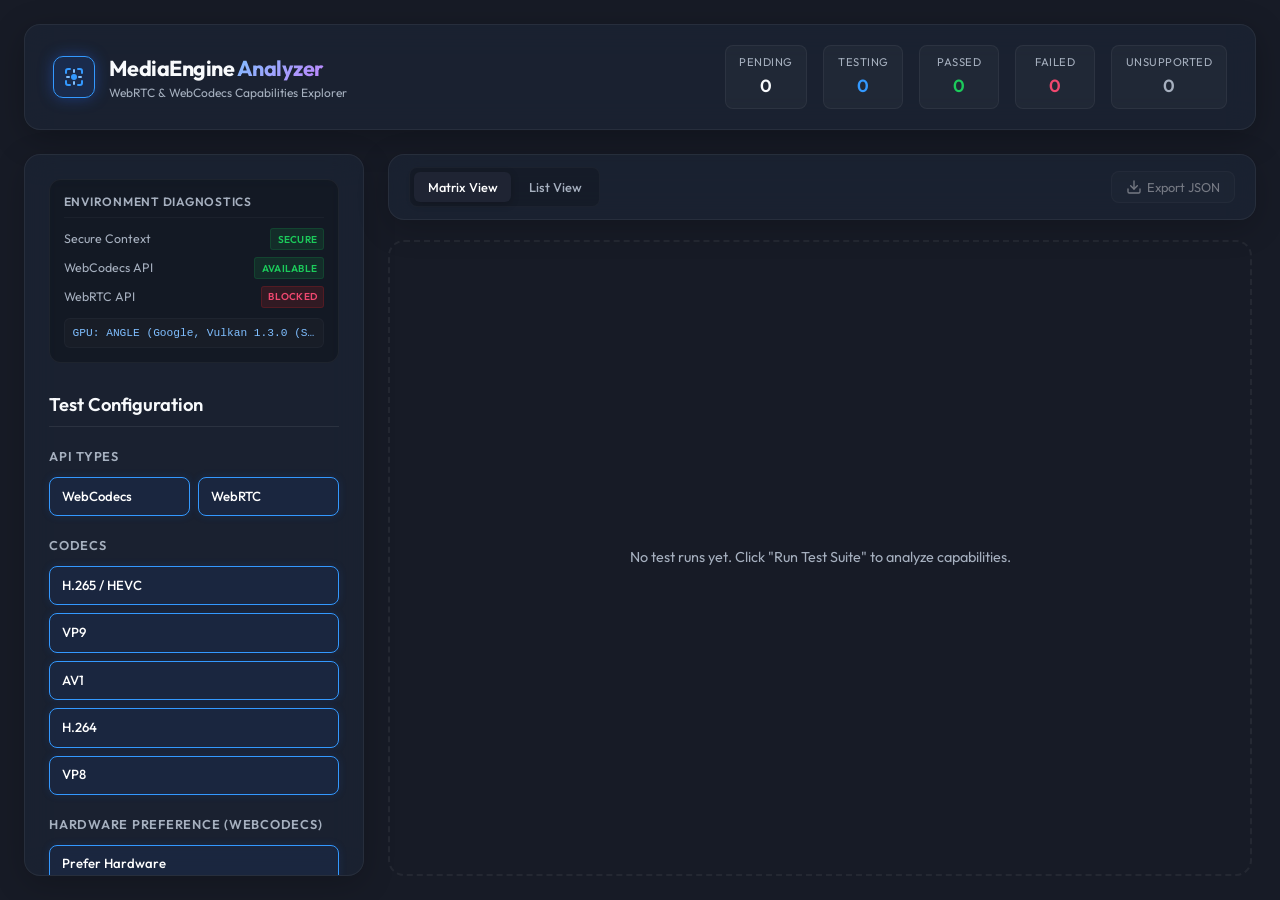
==== video2/index.html @ fad77665 "New video test" ====
<!DOCTYPE html>
<html lang="en">
<head>
    <meta charset="UTF-8">
    <meta name="viewport" content="width=device-width, initial-scale=1.0">
    <title>WebRTC &amp; WebCodecs Capability Analyzer</title>
    <meta name="description" content="A premium, comprehensive capability testing dashboard for WebRTC and WebCodecs across various H265, VP9, AV1, VP8, and H264 configurations.">
    
    <!-- Premium Google Font -->
    <link rel="preconnect" href="https://fonts.googleapis.com">
    <link rel="preconnect" href="https://fonts.gstatic.com" crossorigin>
    <link href="https://fonts.googleapis.com/css2?family=Outfit:wght@300;400;500;600;700&display=swap" rel="stylesheet">
    
    <!-- Main Style Sheet -->
    <link rel="stylesheet" href="index.css">
</head>
<body>
    <div class="app-container">
        <!-- Top Navigation / Header -->
        <header class="app-header">
            <div class="logo-section">
                <div class="logo-icon">
                    <!-- Creative WebRTC/WebCodecs SVG Icon -->
                    <svg width="24" height="24" viewBox="0 0 24 24" fill="none" xmlns="http://www.w3.org/2000/svg">
                        <path d="M4 8V6C4 4.89543 4.89543 4 6 4H8" stroke="var(--accent-color)" stroke-width="2" stroke-linecap="round"/>
                        <path d="M20 8V6C20 4.89543 19.1046 4 18 4H16" stroke="var(--accent-color)" stroke-width="2" stroke-linecap="round"/>
                        <path d="M4 16V18C4 19.1046 4.89543 20 6 20H8" stroke="var(--accent-color)" stroke-width="2" stroke-linecap="round"/>
                        <path d="M20 16V18C20 19.1046 19.1046 20 18 20H16" stroke="var(--accent-color)" stroke-width="2" stroke-linecap="round"/>
                        <circle cx="12" cy="12" r="3" fill="var(--accent-color)"/>
                        <path d="M12 5V7" stroke="var(--accent-color-light)" stroke-width="2" stroke-linecap="round"/>
                        <path d="M12 17V19" stroke="var(--accent-color-light)" stroke-width="2" stroke-linecap="round"/>
                        <path d="M5 12H7" stroke="var(--accent-color-light)" stroke-width="2" stroke-linecap="round"/>
                        <path d="M17 12H19" stroke="var(--accent-color-light)" stroke-width="2" stroke-linecap="round"/>
                    </svg>
                </div>
                <div class="logo-text">
                    <h1>MediaEngine <span class="gradient-text">Analyzer</span></h1>
                    <p class="tagline">WebRTC &amp; WebCodecs Capabilities Explorer</p>
                </div>
            </div>
            <div class="stats-summary-bar" id="statsSummaryBar">
                <div class="stat-box">
                    <span class="stat-label">Pending</span>
                    <span class="stat-val" id="statPendingCount">0</span>
                </div>
                <div class="stat-box text-primary">
                    <span class="stat-label">Testing</span>
                    <span class="stat-val" id="statTestingCount">0</span>
                </div>
                <div class="stat-box text-success">
                    <span class="stat-label">Passed</span>
                    <span class="stat-val" id="statPassedCount">0</span>
                </div>
                <div class="stat-box text-danger">
                    <span class="stat-label">Failed</span>
                    <span class="stat-val" id="statFailedCount">0</span>
                </div>
                <div class="stat-box text-muted">
                    <span class="stat-label">Unsupported</span>
                    <span class="stat-val" id="statUnsupportedCount">0</span>
                </div>
            </div>
        </header>

        <!-- Main Dashboard Layout -->
        <main class="dashboard-layout">
            <!-- Left Sidebar: Configuration -->
            <aside class="config-panel glass">
                <!-- Diagnostics Environment Probe Panel -->
                <div class="diagnostics-card" id="diagnosticsCard">
                    <h3 class="diagnostics-title">Environment Diagnostics</h3>
                    <div class="diag-grid">
                        <div class="diag-item">
                            <span class="label">Secure Context</span>
                            <span class="badge badge-pending" id="diagContext">-</span>
                        </div>
                        <div class="diag-item">
                            <span class="label">WebCodecs API</span>
                            <span class="badge badge-pending" id="diagWebCodecs">-</span>
                        </div>
                        <div class="diag-item">
                            <span class="label">WebRTC API</span>
                            <span class="badge badge-pending" id="diagWebRTC">-</span>
                        </div>
                    </div>
                    <div class="diag-gpu" id="diagGpu">GPU: Probing...</div>
                </div>

                <h2 class="section-title">Test Configuration</h2>
                
                <!-- Test Mode Selector -->
                <div class="config-group">
                    <h3>API Types</h3>
                    <div class="checkbox-grid">
                        <label class="checkbox-btn">
                            <input type="checkbox" id="cfgWebCodecs" checked>
                            <span>WebCodecs</span>
                        </label>
                        <label class="checkbox-btn">
                            <input type="checkbox" id="cfgWebRTC" checked>
                            <span>WebRTC</span>
                        </label>
                    </div>
                </div>

                <!-- Codec Checkboxes -->
                <div class="config-group">
                    <h3>Codecs</h3>
                    <div class="checkbox-grid vertical">
                        <label class="checkbox-btn">
                            <input type="checkbox" id="codecH265" checked>
                            <span>H.265 / HEVC</span>
                        </label>
                        <label class="checkbox-btn">
                            <input type="checkbox" id="codecVP9" checked>
                            <span>VP9</span>
                        </label>
                        <label class="checkbox-btn">
                            <input type="checkbox" id="codecAV1" checked>
                            <span>AV1</span>
                        </label>
                        <label class="checkbox-btn">
                            <input type="checkbox" id="codecH264" checked>
                            <span>H.264</span>
                        </label>
                        <label class="checkbox-btn">
                            <input type="checkbox" id="codecVP8" checked>
                            <span>VP8</span>
                        </label>
                    </div>
                </div>

                <!-- Hardware Preferences -->
                <div class="config-group">
                    <h3>Hardware Preference (WebCodecs)</h3>
                    <div class="checkbox-grid vertical">
                        <label class="checkbox-btn">
                            <input type="checkbox" id="hwPreferHardware" checked>
                            <span>Prefer Hardware</span>
                        </label>
                        <label class="checkbox-btn">
                            <input type="checkbox" id="hwPreferSoftware" checked>
                            <span>Prefer Software</span>
                        </label>
                        <label class="checkbox-btn">
                            <input type="checkbox" id="hwNoPreference" checked>
                            <span>No Preference</span>
                        </label>
                    </div>
                </div>

                <!-- Resoltuions -->
                <div class="config-group">
                    <h3>Resolutions</h3>
                    <div class="checkbox-grid">
                        <label class="checkbox-btn">
                            <input type="checkbox" id="res1080p" checked>
                            <span>1080p</span>
                        </label>
                        <label class="checkbox-btn">
                            <input type="checkbox" id="res720p" checked>
                            <span>720p</span>
                        </label>
                        <label class="checkbox-btn">
                            <input type="checkbox" id="res360p" checked>
                            <span>360p</span>
                        </label>
                        <label class="checkbox-btn">
                            <input type="checkbox" id="res180p" checked>
                            <span>180p</span>
                        </label>
                    </div>
                </div>

                <!-- Scalability Modes -->
                <div class="config-group">
                    <h3>Scalability Modes</h3>
                    <div class="select-all-buttons">
                        <button type="button" class="btn-mini" id="btnSelectAllScalability">All</button>
                        <button type="button" class="btn-mini" id="btnSelectNoneScalability">None</button>
                    </div>
                    <div class="checkbox-grid vertical scrollable" id="scalabilityContainer">
                        <!-- Populated dynamically from codec-utils -->
                    </div>
                </div>

                <!-- Execution Settings -->
                <div class="config-group">
                    <h3>Settings</h3>
                    <div class="settings-inputs">
                        <div class="input-field">
                            <label for="cfgConcurrency">Concurrency</label>
                            <input type="number" id="cfgConcurrency" min="1" max="5" value="2">
                        </div>
                        <div class="input-field">
                            <label for="cfgTimeout">Timeout (s)</label>
                            <input type="number" id="cfgTimeout" min="5" max="30" value="10">
                        </div>
                    </div>
                </div>

                <!-- Actions -->
                <div class="action-buttons">
                    <button id="btnRunSuite" class="btn btn-primary">Run Test Suite</button>
                    <button id="btnCancelSuite" class="btn btn-secondary" disabled>Cancel Suite</button>
                </div>
            </aside>

            <!-- Right Section: Dashboard Viewer -->
            <section class="dashboard-viewer">
                <!-- View Controls & Status -->
                <div class="view-header glass">
                    <div class="view-toggle-buttons">
                        <button id="btnViewMatrix" class="btn-view active">Matrix View</button>
                        <button id="btnViewList" class="btn-view">List View</button>
                    </div>
                    <div class="export-actions">
                        <button id="btnExportJSON" class="btn-mini-action" disabled>
                            <svg width="16" height="16" viewBox="0 0 24 24" fill="none" stroke="currentColor" stroke-width="2" stroke-linecap="round" stroke-linejoin="round">
                                <path d="M21 15v4a2 2 0 0 1-2 2H5a2 2 0 0 1-2-2v-4"/>
                                <polyline points="7 10 12 15 17 10"/>
                                <line x1="12" y1="15" x2="12" y2="3"/>
                            </svg>
                            Export JSON
                        </button>
                    </div>
                </div>

                <!-- Matrix View Container -->
                <div id="matrixViewContainer" class="results-container matrix-active">
                    <!-- Dynamically populated interactive tables -->
                    <div class="empty-state" id="matrixEmptyState">
                        <p>No test runs yet. Click "Run Test Suite" to analyze capabilities.</p>
                    </div>
                </div>

                <!-- List View Container -->
                <div id="listViewContainer" class="results-container list-hidden scrollable">
                    <!-- Filter bar for list view -->
                    <div class="list-filter-bar">
                        <input type="text" id="listSearchInput" placeholder="Filter by codec, resolution, mode...">
                        <select id="listStatusFilter">
                            <option value="all">All Statuses</option>
                            <option value="passed">Passed</option>
                            <option value="failed">Failed</option>
                            <option value="unsupported">Unsupported</option>
                            <option value="pending">Pending/Testing</option>
                        </select>
                    </div>
                    <div class="list-grid" id="listGrid">
                        <!-- Populated dynamically -->
                    </div>
                </div>
            </section>
        </main>
    </div>

    <!-- Interactive Overlay Detail Modal -->
    <div id="detailModal" class="modal-overlay">
        <div class="modal-content glass">
            <div class="modal-header">
                <h3 id="modalTitle">Test Details</h3>
                <button class="close-button" id="btnModalClose">&times;</button>
            </div>
            <div class="modal-body scrollable">
                <div class="modal-summary-grid">
                    <div class="summary-item">
                        <span class="label">Codec</span>
                        <span class="value" id="modalCodec">-</span>
                    </div>
                    <div class="summary-item">
                        <span class="label">API Type</span>
                        <span class="value" id="modalApiType">-</span>
                    </div>
                    <div class="summary-item">
                        <span class="label">Resolution</span>
                        <span class="value" id="modalResolution">-</span>
                    </div>
                    <div class="summary-item">
                        <span class="label">Scalability Mode</span>
                        <span class="value" id="modalScalability">-</span>
                    </div>
                    <div class="summary-item">
                        <span class="label">Hardware Preference</span>
                        <span class="value" id="modalHwPref">-</span>
                    </div>
                    <div class="summary-item">
                        <span class="label">Status</span>
                        <span class="value badge" id="modalStatus">-</span>
                    </div>
                </div>

                <div class="modal-section">
                    <h4>Execution Logs</h4>
                    <pre class="log-terminal" id="modalLogs"></pre>
                </div>

                <div class="modal-section" id="modalErrorSection">
                    <h4>Error Details</h4>
                    <div class="error-box" id="modalErrorText"></div>
                </div>

                <div class="modal-section">
                    <h4>Configuration Payload</h4>
                    <pre class="code-box" id="modalPayload"></pre>
                </div>
            </div>
        </div>
    </div>

    <!-- Hidden canvas for generating video frames for WebCodecs and WebRTC -->
    <canvas id="sharedCanvas" width="1920" height="1080" style="display:none;"></canvas>

    <!-- Interactive Toast Notifications -->
    <div class="toast-container" id="toastContainer"></div>

    <!-- Web Application Script Modules -->
    <script type="module" src="app.js"></script>
</body>
</html>
---- video2/index.css ----
:root {
    --bg-color: hsl(224, 25%, 12%);
    --bg-panel: hsl(224, 25%, 16%);
    --bg-glass: rgba(28, 37, 54, 0.65);
    --border-glass: rgba(255, 255, 255, 0.06);
    
    --text-color: hsl(210, 40%, 98%);
    --text-muted: hsl(215, 16%, 70%);
    
    --accent-color: hsl(210, 100%, 60%);
    --accent-color-light: hsl(210, 100%, 75%);
    --accent-color-hover: hsl(210, 100%, 50%);
    --accent-glow: rgba(37, 99, 235, 0.4);
    
    --success-color: hsl(142, 76%, 45%);
    --success-glow: rgba(22, 163, 74, 0.3);
    --danger-color: hsl(346, 84%, 61%);
    --danger-glow: rgba(220, 38, 38, 0.3);
    --warning-color: hsl(48, 96%, 53%);
    --warning-glow: rgba(202, 138, 4, 0.3);
    --muted-glow: rgba(107, 114, 128, 0.15);
}

* {
    box-sizing: border-box;
    margin: 0;
    padding: 0;
}

body {
    font-family: 'Outfit', sans-serif;
    background-color: var(--bg-color);
    color: var(--text-color);
    min-height: 100vh;
    overflow-x: hidden;
    line-height: 1.5;
}

/* Elegant Scrollbars */
::-webkit-scrollbar {
    width: 6px;
    height: 6px;
}
::-webkit-scrollbar-track {
    background: rgba(0, 0, 0, 0.15);
}
::-webkit-scrollbar-thumb {
    background: rgba(255, 255, 255, 0.12);
    border-radius: 4px;
}
::-webkit-scrollbar-thumb:hover {
    background: rgba(255, 255, 255, 0.25);
}

/* App Container */
.app-container {
    display: flex;
    flex-direction: column;
    height: 100vh;
    padding: 1.5rem;
    gap: 1.5rem;
}

/* Header */
.app-header {
    display: flex;
    justify-content: space-between;
    align-items: center;
    padding: 1.25rem 1.75rem;
    background: var(--bg-glass);
    backdrop-filter: blur(16px);
    -webkit-backdrop-filter: blur(16px);
    border: 1px solid var(--border-glass);
    border-radius: 16px;
    box-shadow: 0 8px 32px rgba(0, 0, 0, 0.25);
}

.logo-section {
    display: flex;
    align-items: center;
    gap: 0.85rem;
}

.logo-icon {
    display: flex;
    align-items: center;
    justify-content: center;
    width: 42px;
    height: 42px;
    background: rgba(37, 99, 235, 0.15);
    border: 1.5px solid var(--accent-color);
    border-radius: 10px;
    box-shadow: 0 0 15px var(--accent-glow);
}

.logo-text h1 {
    font-size: 1.35rem;
    font-weight: 700;
    letter-spacing: -0.5px;
}

.gradient-text {
    background: linear-gradient(135deg, var(--accent-color-light) 0%, #c084fc 100%);
    -webkit-background-clip: text;
    -webkit-text-fill-color: transparent;
}

.tagline {
    font-size: 0.75rem;
    color: var(--text-muted);
    font-weight: 400;
}

/* Stats summary bar */
.stats-summary-bar {
    display: flex;
    gap: 1rem;
}

.stat-box {
    display: flex;
    flex-direction: column;
    align-items: center;
    justify-content: center;
    min-width: 80px;
    padding: 0.5rem 0.85rem;
    background: rgba(255, 255, 255, 0.03);
    border: 1px solid rgba(255, 255, 255, 0.05);
    border-radius: 8px;
}

.stat-label {
    font-size: 0.7rem;
    color: var(--text-muted);
    text-transform: uppercase;
    letter-spacing: 0.5px;
    margin-bottom: 0.15rem;
}

.stat-val {
    font-size: 1.1rem;
    font-weight: 600;
}

.text-primary { color: var(--accent-color); }
.text-success { color: var(--success-color); }
.text-danger { color: var(--danger-color); }
.text-muted { color: var(--text-muted); }

/* Main Dashboard Layout */
.dashboard-layout {
    display: flex;
    flex: 1;
    gap: 1.5rem;
    min-height: 0; /* Allows children to scroll */
}

/* Glass container effect */
.glass {
    background: var(--bg-glass);
    backdrop-filter: blur(16px);
    -webkit-backdrop-filter: blur(16px);
    border: 1px solid var(--border-glass);
    border-radius: 16px;
    box-shadow: 0 8px 32px rgba(0, 0, 0, 0.2);
}

/* Sidebar Config Panel */
.config-panel {
    width: 340px;
    flex-shrink: 0;
    padding: 1.5rem;
    display: flex;
    flex-direction: column;
    gap: 1.25rem;
    overflow-y: auto;
}

.section-title {
    font-size: 1.15rem;
    font-weight: 600;
    border-bottom: 1px solid rgba(255, 255, 255, 0.08);
    padding-bottom: 0.5rem;
}

.config-group {
    display: flex;
    flex-direction: column;
    gap: 0.65rem;
}

.config-group h3 {
    font-size: 0.8rem;
    text-transform: uppercase;
    letter-spacing: 0.75px;
    color: var(--text-muted);
    font-weight: 600;
}

/* Checkbox layout */
.checkbox-grid {
    display: grid;
    grid-template-columns: 1fr 1fr;
    gap: 0.5rem;
}

.checkbox-grid.vertical {
    grid-template-columns: 1fr;
}

.checkbox-grid.scrollable {
    max-height: 180px;
    overflow-y: auto;
    padding-right: 4px;
}

.select-all-buttons {
    display: flex;
    gap: 0.5rem;
    margin-bottom: 0.25rem;
}

.checkbox-btn {
    position: relative;
    display: flex;
    align-items: center;
    gap: 0.5rem;
    padding: 0.55rem 0.75rem;
    background: rgba(255, 255, 255, 0.02);
    border: 1px solid rgba(255, 255, 255, 0.06);
    border-radius: 8px;
    cursor: pointer;
    font-size: 0.825rem;
    user-select: none;
    transition: all 0.2s ease;
}

.checkbox-btn input {
    position: absolute;
    opacity: 0;
    cursor: pointer;
    height: 0;
    width: 0;
}

.checkbox-btn span {
    z-index: 1;
}

.checkbox-btn::before {
    content: '';
    position: absolute;
    top: 0; left: 0; right: 0; bottom: 0;
    border-radius: 7px;
    background: var(--accent-color);
    opacity: 0;
    transition: opacity 0.2s ease;
    z-index: 0;
}

.checkbox-btn input:checked + span {
    color: #ffffff;
    font-weight: 500;
}

.checkbox-btn input:checked ~ ::before {
    opacity: 0.15;
}

.checkbox-btn:hover {
    border-color: rgba(255, 255, 255, 0.15);
    background: rgba(255, 255, 255, 0.04);
}

.checkbox-btn input:checked + span::before {
    /* Small tick/dot indicating selection */
}

.checkbox-btn:has(input:checked) {
    border-color: var(--accent-color);
    box-shadow: 0 0 8px rgba(37, 99, 235, 0.15);
    background: rgba(37, 99, 235, 0.08);
}

/* Action Inputs */
.settings-inputs {
    display: grid;
    grid-template-columns: 1fr 1fr;
    gap: 0.75rem;
}

.input-field {
    display: flex;
    flex-direction: column;
    gap: 0.35rem;
}

.input-field label {
    font-size: 0.75rem;
    color: var(--text-muted);
}

.input-field input {
    background: rgba(0, 0, 0, 0.2);
    border: 1px solid rgba(255, 255, 255, 0.08);
    border-radius: 8px;
    padding: 0.5rem 0.75rem;
    color: white;
    font-family: inherit;
    font-size: 0.85rem;
    outline: none;
    transition: border-color 0.2s;
}

.input-field input:focus {
    border-color: var(--accent-color);
}

/* Buttons */
.action-buttons {
    display: flex;
    flex-direction: column;
    gap: 0.5rem;
    margin-top: auto;
}

.btn {
    padding: 0.75rem 1rem;
    border: none;
    border-radius: 10px;
    font-family: inherit;
    font-size: 0.9rem;
    font-weight: 600;
    cursor: pointer;
    transition: all 0.2s ease;
    text-align: center;
}

.btn-primary {
    background: linear-gradient(135deg, var(--accent-color) 0%, #1d4ed8 100%);
    color: white;
    box-shadow: 0 4px 15px var(--accent-glow);
}

.btn-primary:hover:not(:disabled) {
    transform: translateY(-1px);
    box-shadow: 0 6px 20px rgba(37, 99, 235, 0.5);
}

.btn-primary:active:not(:disabled) {
    transform: translateY(1px);
}

.btn-secondary {
    background: rgba(255, 255, 255, 0.05);
    color: white;
    border: 1px solid rgba(255, 255, 255, 0.08);
}

.btn-secondary:hover:not(:disabled) {
    background: rgba(255, 255, 255, 0.08);
    border-color: rgba(255, 255, 255, 0.15);
}

.btn:disabled {
    opacity: 0.5;
    cursor: not-allowed;
    box-shadow: none !important;
    transform: none !important;
}

.btn-mini {
    padding: 0.2rem 0.5rem;
    font-size: 0.7rem;
    background: rgba(255, 255, 255, 0.04);
    border: 1px solid rgba(255, 255, 255, 0.08);
    border-radius: 4px;
    color: var(--text-muted);
    cursor: pointer;
    font-family: inherit;
}

.btn-mini:hover {
    background: rgba(255, 255, 255, 0.08);
    color: white;
}

/* Right Viewer Section */
.dashboard-viewer {
    flex: 1;
    display: flex;
    flex-direction: column;
    gap: 1.25rem;
    min-width: 0;
}

.view-header {
    display: flex;
    justify-content: space-between;
    align-items: center;
    padding: 0.75rem 1.25rem;
}

.view-toggle-buttons {
    display: flex;
    gap: 0.25rem;
    background: rgba(0, 0, 0, 0.15);
    padding: 0.25rem;
    border-radius: 8px;
    border: 1px solid rgba(255, 255, 255, 0.03);
}

.btn-view {
    padding: 0.45rem 0.85rem;
    border: none;
    border-radius: 6px;
    font-family: inherit;
    font-size: 0.8rem;
    font-weight: 500;
    color: var(--text-muted);
    background: transparent;
    cursor: pointer;
    transition: all 0.2s;
}

.btn-view.active {
    background: var(--bg-panel);
    color: white;
    box-shadow: 0 2px 8px rgba(0,0,0,0.2);
}

.btn-mini-action {
    display: inline-flex;
    align-items: center;
    gap: 0.35rem;
    padding: 0.45rem 0.85rem;
    background: rgba(255, 255, 255, 0.04);
    border: 1px solid rgba(255, 255, 255, 0.08);
    border-radius: 8px;
    color: white;
    font-family: inherit;
    font-size: 0.8rem;
    cursor: pointer;
    transition: background-color 0.2s;
}

.btn-mini-action:hover:not(:disabled) {
    background: rgba(255, 255, 255, 0.08);
}

.btn-mini-action:disabled {
    opacity: 0.4;
    cursor: not-allowed;
}

/* Matrix / Results Grid Layout */
.results-container {
    flex: 1;
    overflow-y: auto;
    display: flex;
    flex-direction: column;
    gap: 1.5rem;
    padding-right: 4px;
}

.matrix-active {
    display: flex;
}

.list-hidden {
    display: none;
}

.empty-state {
    display: flex;
    align-items: center;
    justify-content: center;
    flex: 1;
    border: 2px dashed rgba(255,255,255,0.06);
    border-radius: 16px;
    color: var(--text-muted);
    font-size: 0.9rem;
}

/* Matrix Table Designs */
.matrix-table-card {
    display: flex;
    flex-direction: column;
    gap: 0.75rem;
    padding: 1.25rem;
    background: var(--bg-panel);
    border: 1px solid rgba(255, 255, 255, 0.05);
    border-radius: 14px;
}

.matrix-card-title {
    font-size: 0.95rem;
    font-weight: 600;
    color: white;
    margin-bottom: 0.25rem;
}

.matrix-table-wrapper {
    overflow-x: auto;
    border-radius: 8px;
    border: 1px solid rgba(255, 255, 255, 0.04);
}

.matrix-table {
    width: 100%;
    border-collapse: collapse;
    text-align: left;
    font-size: 0.8rem;
}

.matrix-table th, .matrix-table td {
    padding: 0.65rem 0.75rem;
    border-bottom: 1px solid rgba(255, 255, 255, 0.04);
}

.matrix-table th {
    background: rgba(0, 0, 0, 0.2);
    font-weight: 500;
    color: var(--text-muted);
    white-space: nowrap;
}

.matrix-table tr:last-child td {
    border-bottom: none;
}

.codec-row-header {
    font-weight: 600;
    color: white;
    white-space: nowrap;
}

/* Cell Results */
.test-cell {
    cursor: pointer;
    text-align: center;
    transition: background-color 0.2s;
    min-width: 65px;
}

.cell-inner {
    display: inline-flex;
    align-items: center;
    justify-content: center;
    width: 24px;
    height: 24px;
    border-radius: 6px;
    font-size: 0.7rem;
    font-weight: 600;
}

.cell-passed {
    background: rgba(22, 163, 74, 0.15);
    color: var(--success-color);
    border: 1px solid rgba(22, 163, 74, 0.25);
}

.cell-passed:hover {
    background: rgba(22, 163, 74, 0.25);
}

.cell-failed {
    background: rgba(220, 38, 38, 0.15);
    color: var(--danger-color);
    border: 1px solid rgba(220, 38, 38, 0.25);
}

.cell-failed:hover {
    background: rgba(220, 38, 38, 0.25);
}

.cell-unsupported {
    background: rgba(255, 255, 255, 0.03);
    color: var(--text-muted);
    border: 1px solid rgba(255, 255, 255, 0.04);
}

.cell-unsupported:hover {
    background: rgba(255, 255, 255, 0.05);
}

.cell-pending {
    background: rgba(255, 255, 255, 0.02);
    border: 1px solid rgba(255, 255, 255, 0.03);
    color: rgba(255, 255, 255, 0.3);
}

.cell-testing {
    background: rgba(202, 138, 4, 0.15);
    color: var(--warning-color);
    border: 1px solid rgba(202, 138, 4, 0.25);
    animation: pulse 1.5s infinite;
}

@keyframes pulse {
    0% { opacity: 0.6; }
    50% { opacity: 1; }
    100% { opacity: 0.6; }
}

/* List View Elements */
.list-filter-bar {
    display: flex;
    gap: 0.75rem;
    margin-bottom: 1rem;
}

.list-filter-bar input {
    flex: 1;
    background: var(--bg-panel);
    border: 1px solid rgba(255, 255, 255, 0.06);
    border-radius: 8px;
    padding: 0.55rem 1rem;
    color: white;
    font-family: inherit;
    font-size: 0.85rem;
    outline: none;
}

.list-filter-bar select {
    background: var(--bg-panel);
    border: 1px solid rgba(255, 255, 255, 0.06);
    border-radius: 8px;
    padding: 0.55rem 1rem;
    color: white;
    font-family: inherit;
    font-size: 0.85rem;
    outline: none;
}

.list-grid {
    display: flex;
    flex-direction: column;
    gap: 0.5rem;
}

.list-item-row {
    display: grid;
    grid-template-columns: 2fr 1fr 1fr 1fr 1.5fr 1.5fr;
    align-items: center;
    padding: 0.75rem 1.25rem;
    background: var(--bg-panel);
    border: 1px solid rgba(255, 255, 255, 0.04);
    border-radius: 10px;
    font-size: 0.825rem;
    cursor: pointer;
    transition: all 0.2s;
}

.list-item-row:hover {
    background: rgba(255, 255, 255, 0.04);
    border-color: rgba(255, 255, 255, 0.08);
}

.list-item-codec {
    font-weight: 600;
    color: white;
}

.list-item-val {
    color: var(--text-muted);
}

.badge {
    display: inline-flex;
    padding: 0.25rem 0.5rem;
    border-radius: 4px;
    font-size: 0.7rem;
    font-weight: 600;
    text-transform: uppercase;
    letter-spacing: 0.25px;
    justify-content: center;
    width: max-content;
}

.badge-passed {
    background: rgba(22, 163, 74, 0.15);
    color: var(--success-color);
    border: 1px solid rgba(22, 163, 74, 0.2);
}

.badge-failed {
    background: rgba(220, 38, 38, 0.15);
    color: var(--danger-color);
    border: 1px solid rgba(220, 38, 38, 0.2);
}

.badge-unsupported {
    background: rgba(255, 255, 255, 0.04);
    color: var(--text-muted);
    border: 1px solid rgba(255, 255, 255, 0.06);
}

.badge-testing {
    background: rgba(202, 138, 4, 0.15);
    color: var(--warning-color);
    border: 1px solid rgba(202, 138, 4, 0.20);
    animation: pulse 1.5s infinite;
}

.badge-pending {
    background: rgba(255, 255, 255, 0.02);
    color: rgba(255, 255, 255, 0.3);
    border: 1px solid rgba(255, 255, 255, 0.04);
}

/* Modal Overlay & Content */
.modal-overlay {
    position: fixed;
    top: 0; left: 0; right: 0; bottom: 0;
    background: rgba(0, 0, 0, 0.5);
    backdrop-filter: blur(8px);
    -webkit-backdrop-filter: blur(8px);
    display: none;
    align-items: center;
    justify-content: center;
    z-index: 1000;
    padding: 1rem;
}

.modal-overlay.active {
    display: flex;
}

.modal-content {
    width: 100%;
    max-width: 700px;
    max-height: 85vh;
    border-radius: 18px;
    display: flex;
    flex-direction: column;
    overflow: hidden;
    animation: slideIn 0.25s cubic-bezier(0.16, 1, 0.3, 1);
}

@keyframes slideIn {
    from { transform: scale(0.95); opacity: 0; }
    to { transform: scale(1); opacity: 1; }
}

.modal-header {
    display: flex;
    justify-content: space-between;
    align-items: center;
    padding: 1.25rem 1.5rem;
    border-bottom: 1px solid rgba(255, 255, 255, 0.06);
}

.modal-header h3 {
    font-size: 1.1rem;
    font-weight: 600;
    color: white;
}

.close-button {
    background: transparent;
    border: none;
    font-size: 1.5rem;
    color: var(--text-muted);
    cursor: pointer;
    line-height: 1;
}

.close-button:hover {
    color: white;
}

.modal-body {
    padding: 1.5rem;
    overflow-y: auto;
    display: flex;
    flex-direction: column;
    gap: 1.25rem;
}

.modal-summary-grid {
    display: grid;
    grid-template-columns: repeat(auto-fit, minmax(140px, 1fr));
    gap: 0.85rem;
}

.summary-item {
    display: flex;
    flex-direction: column;
    padding: 0.65rem 0.85rem;
    background: rgba(0,0,0,0.15);
    border: 1px solid rgba(255,255,255,0.04);
    border-radius: 8px;
}

.summary-item .label {
    font-size: 0.65rem;
    color: var(--text-muted);
    text-transform: uppercase;
    letter-spacing: 0.5px;
    margin-bottom: 0.15rem;
}

.summary-item .value {
    font-size: 0.85rem;
    font-weight: 500;
    color: white;
}

.summary-item .value.badge {
    padding: 0.15rem 0.45rem;
    font-size: 0.65rem;
}

.modal-section h4 {
    font-size: 0.85rem;
    font-weight: 600;
    color: white;
    margin-bottom: 0.5rem;
    text-transform: uppercase;
    letter-spacing: 0.5px;
}

/* Logs Terminal Box */
.log-terminal {
    background: hsl(224, 25%, 8%);
    border: 1px solid rgba(255, 255, 255, 0.05);
    border-radius: 8px;
    padding: 0.85rem;
    font-family: 'Courier New', Courier, monospace;
    font-size: 0.75rem;
    color: #cbd5e1;
    overflow-y: auto;
    max-height: 220px;
    white-space: pre-wrap;
    line-height: 1.4;
}

.error-box {
    background: rgba(220, 38, 38, 0.08);
    border: 1px solid rgba(220, 38, 38, 0.15);
    border-radius: 8px;
    padding: 0.85rem;
    font-size: 0.8rem;
    color: var(--danger-color);
}

.code-box {
    background: rgba(0, 0, 0, 0.2);
    border: 1px solid rgba(255, 255, 255, 0.04);
    border-radius: 8px;
    padding: 0.85rem;
    font-family: 'Courier New', Courier, monospace;
    font-size: 0.725rem;
    color: #a7f3d0;
    overflow-x: auto;
}

/* Floating Toast Notification System */
.toast-container {
    position: fixed;
    bottom: 1.5rem;
    right: 1.5rem;
    display: flex;
    flex-direction: column;
    gap: 0.5rem;
    z-index: 2000;
    pointer-events: none;
}

.toast {
    pointer-events: auto;
    display: flex;
    align-items: center;
    gap: 0.75rem;
    padding: 0.75rem 1.25rem;
    background: var(--bg-panel);
    border: 1px solid rgba(255, 255, 255, 0.06);
    border-radius: 10px;
    color: white;
    font-size: 0.8rem;
    box-shadow: 0 10px 25px rgba(0, 0, 0, 0.3);
    animation: toastIn 0.3s cubic-bezier(0.16, 1, 0.3, 1);
    max-width: 320px;
}

@keyframes toastIn {
    from { transform: translateY(20px); opacity: 0; }
    to { transform: translateY(0); opacity: 1; }
}

.toast-passed { border-left: 3px solid var(--success-color); }
.toast-failed { border-left: 3px solid var(--danger-color); }
.toast-info { border-left: 3px solid var(--accent-color); }

/* Diagnostics Card Styling */
.diagnostics-card {
    background: rgba(0, 0, 0, 0.25);
    border: 1px solid rgba(255, 255, 255, 0.05);
    border-radius: 12px;
    padding: 0.85rem;
    display: flex;
    flex-direction: column;
    gap: 0.65rem;
    margin-bottom: 0.5rem;
}

.diagnostics-title {
    font-size: 0.75rem;
    text-transform: uppercase;
    letter-spacing: 0.75px;
    color: var(--text-muted);
    font-weight: 600;
    border-bottom: 1px solid rgba(255, 255, 255, 0.04);
    padding-bottom: 0.35rem;
}

.diag-grid {
    display: grid;
    grid-template-columns: 1fr;
    gap: 0.45rem;
}

.diag-item {
    display: flex;
    justify-content: space-between;
    align-items: center;
    font-size: 0.775rem;
    color: var(--text-muted);
}

.diag-item .badge {
    padding: 0.15rem 0.4rem;
    font-size: 0.625rem;
    border-radius: 3px;
}

.diag-gpu {
    font-size: 0.7rem;
    font-family: 'Courier New', Courier, monospace;
    color: var(--accent-color-light);
    background: rgba(255, 255, 255, 0.02);
    padding: 0.35rem 0.5rem;
    border-radius: 6px;
    border: 1px solid rgba(255, 255, 255, 0.03);
    white-space: nowrap;
    overflow: hidden;
    text-overflow: ellipsis;
}

/* Responsive layouts */
@media (max-width: 1024px) {
    .dashboard-layout {
        flex-direction: column;
    }
    .config-panel {
        width: 100%;
        max-height: 450px;
    }
    .app-container {
        height: auto;
        min-height: 100vh;
        overflow-y: auto;
    }
}

@media (max-width: 768px) {
    .app-header {
        flex-direction: column;
        gap: 1rem;
        align-items: flex-start;
    }
    .stats-summary-bar {
        width: 100%;
        overflow-x: auto;
        padding-bottom: 4px;
    }
    .list-item-row {
        grid-template-columns: 1.5fr 1fr 1.5fr;
    }
    .list-item-val:nth-child(3),
    .list-item-val:nth-child(4),
    .list-item-val:nth-child(5) {
        display: none;
    }
}
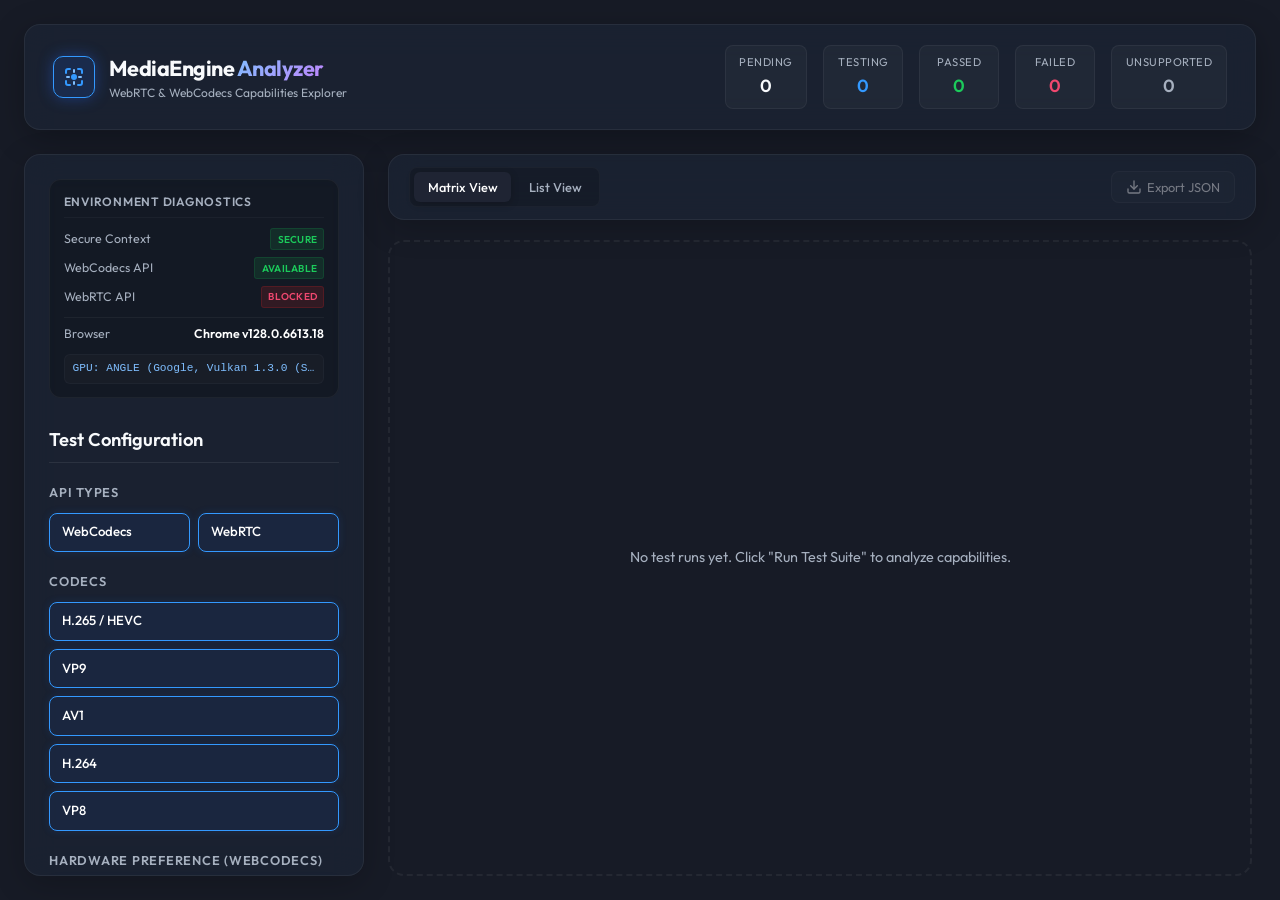
==== commit 1eadd50f: "Extract Chrome version and detect WebRTC implementations" ====
--- a/video2/index.html
+++ b/video2/index.html
@@ -82,6 +82,10 @@
                             <span class="label">WebRTC API</span>
                             <span class="badge badge-pending" id="diagWebRTC">-</span>
                         </div>
+                        <div class="diag-item" style="border-top: 1px solid rgba(255, 255, 255, 0.05); padding-top: 0.4rem; margin-top: 0.15rem;">
+                            <span class="label">Browser</span>
+                            <span class="value" id="diagUserAgent" style="color: white; font-weight: 600; overflow: hidden; text-overflow: ellipsis; white-space: nowrap; max-width: 160px; text-align: right;">-</span>
+                        </div>
                     </div>
                     <div class="diag-gpu" id="diagGpu">GPU: Probing...</div>
                 </div>
@@ -149,7 +153,22 @@
                     </div>
                 </div>
 
-                <!-- Resoltuions -->
+                <!-- Transmission Modes (WebRTC) -->
+                <div class="config-group">
+                    <h3>Transmission Mode (WebRTC)</h3>
+                    <div class="checkbox-grid">
+                        <label class="checkbox-btn">
+                            <input type="checkbox" id="modeSinglecast" checked>
+                            <span>Singlecast</span>
+                        </label>
+                        <label class="checkbox-btn">
+                            <input type="checkbox" id="modeSimulcast" checked>
+                            <span>Simulcast</span>
+                        </label>
+                    </div>
+                </div>
+
+                <!-- Resolutions -->
                 <div class="config-group">
                     <h3>Resolutions</h3>
                     <div class="checkbox-grid">
@@ -190,7 +209,7 @@
                     <div class="settings-inputs">
                         <div class="input-field">
                             <label for="cfgConcurrency">Concurrency</label>
-                            <input type="number" id="cfgConcurrency" min="1" max="5" value="2">
+                            <input type="number" id="cfgConcurrency" min="1" max="5" value="1">
                         </div>
                         <div class="input-field">
                             <label for="cfgTimeout">Timeout (s)</label>
@@ -203,6 +222,7 @@
                 <div class="action-buttons">
                     <button id="btnRunSuite" class="btn btn-primary">Run Test Suite</button>
                     <button id="btnCancelSuite" class="btn btn-secondary" disabled>Cancel Suite</button>
+                    <button id="btnResetConfig" class="btn btn-secondary" style="margin-top: 0.25rem; border-color: rgba(220, 38, 38, 0.15); color: var(--text-muted);">Reset to Defaults</button>
                 </div>
             </aside>
 
@@ -241,7 +261,8 @@
                         <input type="text" id="listSearchInput" placeholder="Filter by codec, resolution, mode...">
                         <select id="listStatusFilter">
                             <option value="all">All Statuses</option>
-                            <option value="passed">Passed</option>
+                            <option value="passed">Passed (No Deviations)</option>
+                            <option value="deviations">Deviations / Warnings</option>
                             <option value="failed">Failed</option>
                             <option value="unsupported">Unsupported</option>
                             <option value="pending">Pending/Testing</option>
@@ -260,7 +281,15 @@
         <div class="modal-content glass">
             <div class="modal-header">
                 <h3 id="modalTitle">Test Details</h3>
-                <button class="close-button" id="btnModalClose">&times;</button>
+                <div style="display: flex; align-items: center; gap: 0.75rem;">
+                    <button id="btnModalRetry" class="btn-mini-retry" style="display: none;">
+                        <svg width="12" height="12" viewBox="0 0 24 24" fill="none" stroke="currentColor" stroke-width="2.5" stroke-linecap="round" stroke-linejoin="round">
+                            <path d="M21.5 2v6h-6M21.34 15.57a10 10 0 1 1-.57-8.38l5.67-5.67"/>
+                        </svg>
+                        Retry Test
+                    </button>
+                    <button class="close-button" id="btnModalClose">&times;</button>
+                </div>
             </div>
             <div class="modal-body scrollable">
                 <div class="modal-summary-grid">
@@ -290,6 +319,37 @@
                     </div>
                 </div>
 
+                <!-- Outbound / Loopback Warning Section -->
+                <div class="warning-box" id="modalWarningBox" style="display:none; margin-top: 1rem;"></div>
+
+                <!-- Side-by-Side Property Contrast Section -->
+                <div class="modal-section" id="modalContrastSection" style="display:none;">
+                    <h4>Configuration vs. Active Negotiation</h4>
+                    <div class="matrix-table-wrapper">
+                        <table class="matrix-table">
+                            <thead>
+                                <tr>
+                                    <th>Property Parameter</th>
+                                    <th>Target Configured</th>
+                                    <th>Active Negotiated</th>
+                                    <th>Comparison Status</th>
+                                </tr>
+                            </thead>
+                            <tbody id="modalContrastBody">
+                                <!-- Populated dynamically -->
+                            </tbody>
+                        </table>
+                    </div>
+                </div>
+
+                <!-- Dynamic Resolution Ramp-up Timeline Section -->
+                <div class="modal-section" id="modalTimelineSection" style="display:none;">
+                    <h4>Resolution Rampup Timeline</h4>
+                    <div class="timeline-container" id="modalTimelineContainer">
+                        <!-- Populated dynamically -->
+                    </div>
+                </div>
+
                 <div class="modal-section">
                     <h4>Execution Logs</h4>
                     <pre class="log-terminal" id="modalLogs"></pre>
@@ -315,6 +375,6 @@
     <div class="toast-container" id="toastContainer"></div>
 
     <!-- Web Application Script Modules -->
-    <script type="module" src="app.js"></script>
+    <script type="module" src="app.js?v=2"></script>
 </body>
 </html>
--- a/video2/index.css
+++ b/video2/index.css
@@ -102,6 +102,7 @@
 .gradient-text {
     background: linear-gradient(135deg, var(--accent-color-light) 0%, #c084fc 100%);
     -webkit-background-clip: text;
+    background-clip: text;
     -webkit-text-fill-color: transparent;
 }
 
@@ -272,9 +273,6 @@
     background: rgba(255, 255, 255, 0.04);
 }
 
-.checkbox-btn input:checked + span::before {
-    /* Small tick/dot indicating selection */
-}
 
 .checkbox-btn:has(input:checked) {
     border-color: var(--accent-color);
@@ -519,10 +517,31 @@
 }
 
 .matrix-table th {
-    background: rgba(0, 0, 0, 0.2);
+    background: rgba(0, 0, 0, 0.25);
+    text-align: center;
+    vertical-align: middle;
+    padding: 0.65rem 0.5rem;
+}
+
+.hdr-res {
+    font-size: 0.775rem;
+    color: #ffffff;
+    font-weight: 700;
+    letter-spacing: -0.2px;
+}
+
+.hdr-mode {
+    font-size: 0.675rem;
+    color: var(--text-muted);
     font-weight: 500;
-    color: var(--text-muted);
-    white-space: nowrap;
+    margin-top: 0.15rem;
+}
+
+.hdr-tx {
+    font-size: 0.6rem;
+    color: var(--accent-color-light);
+    font-weight: 400;
+    margin-top: 0.1rem;
 }
 
 .matrix-table tr:last-child td {
@@ -572,6 +591,16 @@
 
 .cell-failed:hover {
     background: rgba(220, 38, 38, 0.25);
+}
+
+.cell-warning {
+    background: rgba(202, 138, 4, 0.15);
+    color: var(--warning-color);
+    border: 1px solid rgba(202, 138, 4, 0.25);
+}
+
+.cell-warning:hover {
+    background: rgba(202, 138, 4, 0.25);
 }
 
 .cell-unsupported {
@@ -688,6 +717,12 @@
     background: rgba(220, 38, 38, 0.15);
     color: var(--danger-color);
     border: 1px solid rgba(220, 38, 38, 0.2);
+}
+
+.badge-warning {
+    background: rgba(202, 138, 4, 0.15);
+    color: var(--warning-color);
+    border: 1px solid rgba(202, 138, 4, 0.2);
 }
 
 .badge-unsupported {
@@ -845,6 +880,17 @@
     color: var(--danger-color);
 }
 
+.warning-box {
+    background: rgba(202, 138, 4, 0.08);
+    border: 1px solid rgba(202, 138, 4, 0.2);
+    border-radius: 8px;
+    padding: 0.85rem;
+    font-size: 0.8rem;
+    color: var(--warning-color);
+    line-height: 1.4;
+    white-space: pre-line;
+}
+
 .code-box {
     background: rgba(0, 0, 0, 0.2);
     border: 1px solid rgba(255, 255, 255, 0.04);
@@ -856,6 +902,79 @@
     overflow-x: auto;
 }
 
+/* Timeline Rampup Visualization Styles */
+.timeline-container {
+    display: flex;
+    flex-wrap: wrap;
+    gap: 0.5rem;
+    padding: 0.85rem;
+    background: rgba(0, 0, 0, 0.18);
+    border: 1px solid rgba(255, 255, 255, 0.04);
+    border-radius: 8px;
+    align-items: center;
+}
+
+.timeline-step {
+    display: inline-flex;
+    align-items: center;
+    gap: 0.35rem;
+    background: rgba(255, 255, 255, 0.02);
+    border: 1px solid rgba(255, 255, 255, 0.05);
+    padding: 0.35rem 0.6rem;
+    border-radius: 6px;
+    font-size: 0.75rem;
+}
+
+.timeline-step .time {
+    color: var(--accent-color-light);
+    font-weight: 600;
+}
+
+.timeline-step .res {
+    color: #ffffff;
+    font-weight: 500;
+}
+
+.timeline-arrow {
+    color: rgba(255, 255, 255, 0.15);
+    font-size: 0.8rem;
+    font-weight: bold;
+    user-select: none;
+}
+
+/* Mini Retry Action Button Styles */
+.btn-mini-retry {
+    background: linear-gradient(135deg, var(--accent-color) 0%, #1d4ed8 100%);
+    color: white;
+    border: none;
+    padding: 0.35rem 0.65rem;
+    border-radius: 6px;
+    font-size: 0.725rem;
+    font-weight: 600;
+    cursor: pointer;
+    display: inline-flex;
+    align-items: center;
+    gap: 0.3rem;
+    box-shadow: 0 2px 8px var(--accent-glow);
+    transition: all 0.15s ease;
+}
+
+.btn-mini-retry:hover {
+    transform: translateY(-1px);
+    box-shadow: 0 4px 12px rgba(37, 99, 235, 0.5);
+}
+
+.btn-mini-retry:active {
+    transform: translateY(1px);
+}
+
+.btn-mini-retry:disabled {
+    opacity: 0.5;
+    cursor: not-allowed;
+    transform: none;
+    box-shadow: none;
+}
+
 /* Floating Toast Notification System */
 .toast-container {
     position: fixed;
@@ -892,6 +1011,7 @@
 .toast-passed { border-left: 3px solid var(--success-color); }
 .toast-failed { border-left: 3px solid var(--danger-color); }
 .toast-info { border-left: 3px solid var(--accent-color); }
+.toast-warning { border-left: 3px solid var(--warning-color); }
 
 /* Diagnostics Card Styling */
 .diagnostics-card {
@@ -903,6 +1023,9 @@
     flex-direction: column;
     gap: 0.65rem;
     margin-bottom: 0.5rem;
+    min-width: 0;
+    max-width: 100%;
+    box-sizing: border-box;
 }
 
 .diagnostics-title {
@@ -946,6 +1069,8 @@
     white-space: nowrap;
     overflow: hidden;
     text-overflow: ellipsis;
+    max-width: 100%;
+    box-sizing: border-box;
 }
 
 /* Responsive layouts */
